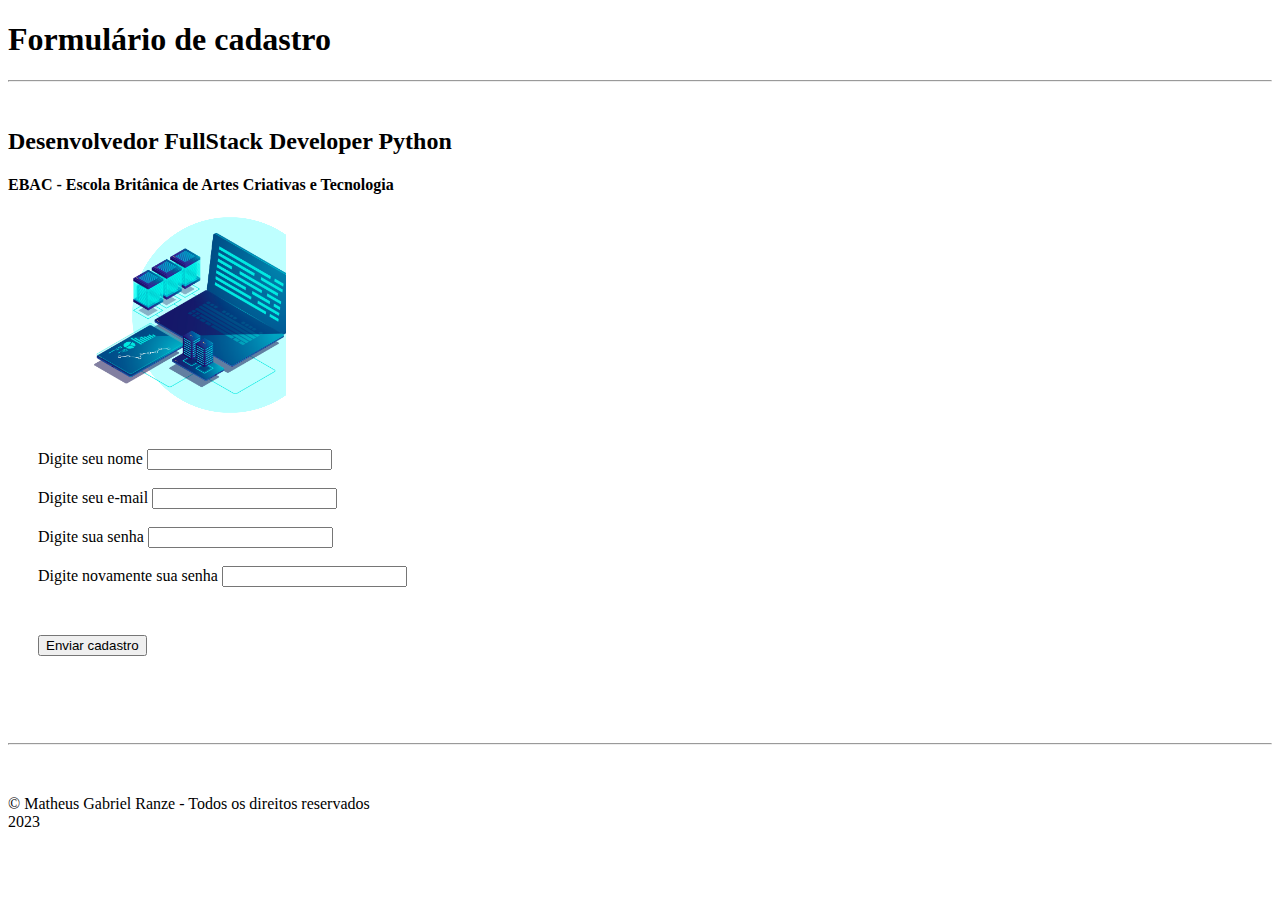
==== index.html @ 6fa14ae8 "Initial Commit" ====
<!DOCTYPE html>
<html lang="pt-br">
<head>
    <meta charset="UTF-8">
    <meta http-equiv="X-UA-Compatible" content="IE=edge">
    <meta name="viewport" content="width=device-width, initial-scale=1.0">
    <title>Exercicio Módulo 3</title>
</head>
<body>
    <h1>Formulário de cadastro</h1>
    <hr>
    <br>
    <h2>Desenvolvedor FullStack Developer Python</h2>
    <h4>EBAC - Escola Britânica de Artes Criativas e Tecnologia </h3>
    <img src="imagem_cursofullstackpython.png" alt="Imagem representativa do curso de fullstack em Python" style="margin: 0 5%;">
    <form style="padding: 30px;">
        <label for="nome">Digite seu nome </label>
        <input id="nome" type="text">
        <br>
        <br>
        <label for="email">Digite seu e-mail</label>
        <input id="email" type="text">
        <br>
        <br>
        <label title="Lembre-se de utilizar uma senha forte" for="senha">Digite sua senha</label>
        <input title="Lembre-se de utilizar uma senha forte" id="senha" type="password">
        <br>
        <br>
        <label for="confirmation">Digite novamente sua senha</label>
        <input id="confirmation" type="password">
        <br>

        <button type="submit" style="margin: 4% 0;">Enviar cadastro</button>
    </form>

    
    <hr>
    <footer style="margin: 50px 0;">
        &copy; Matheus Gabriel Ranze - Todos os direitos reservados
        <br>
        2023
    </footer>
</body>
</html>
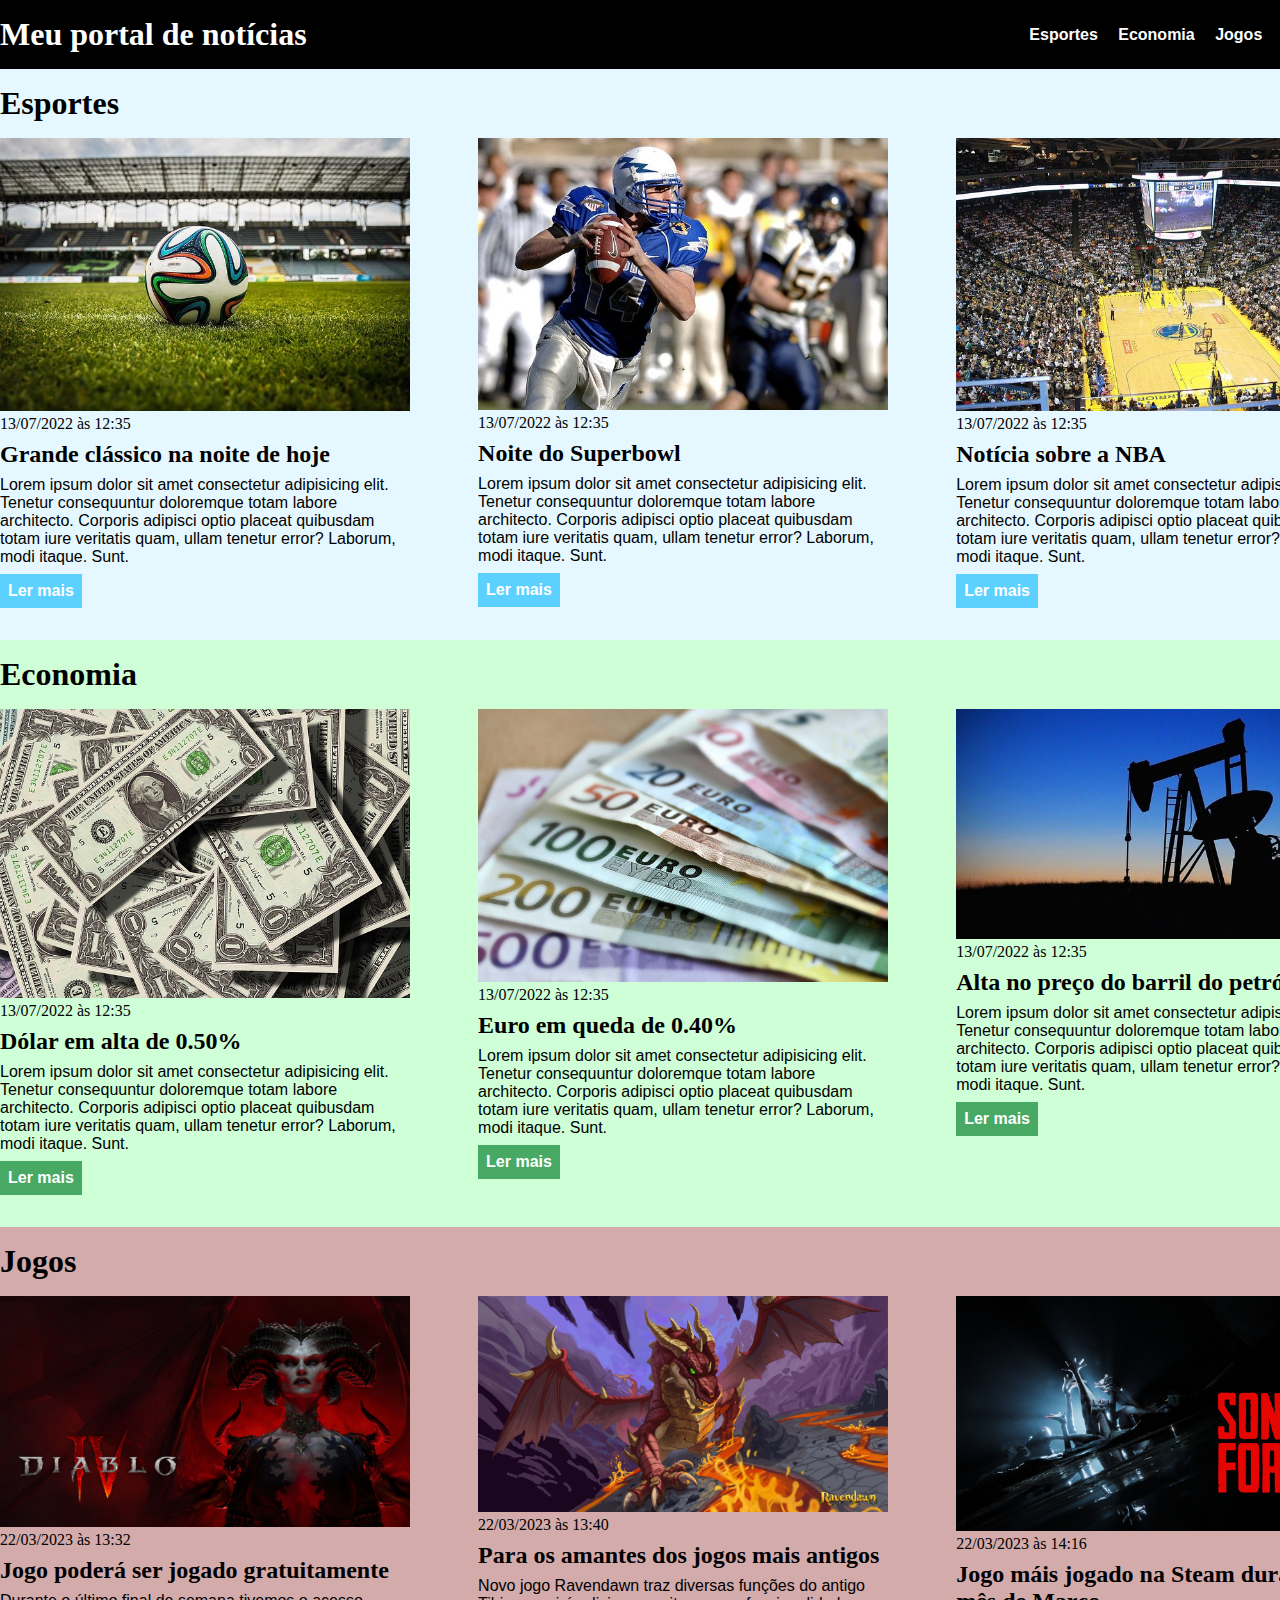
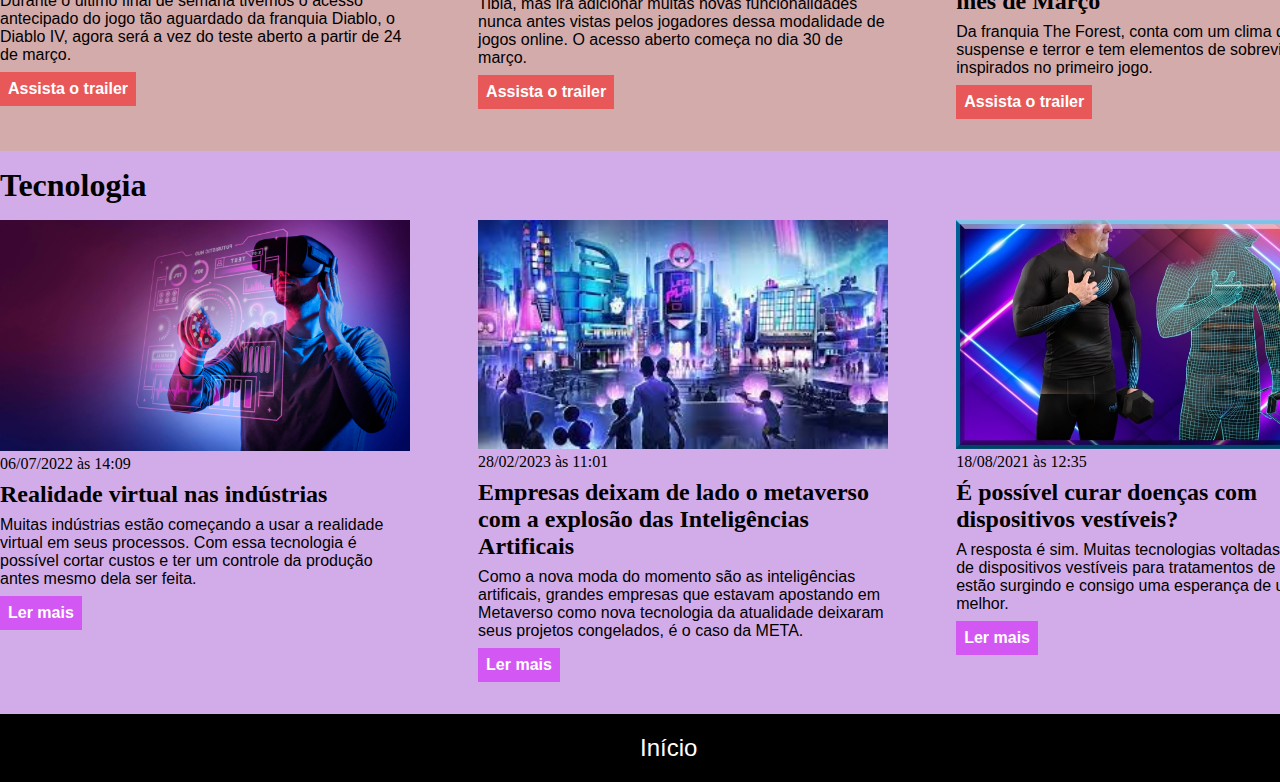
==== commit d3c6a575: "Initial Commit" ====
--- a/index.html
+++ b/index.html
@@ -1,44 +1,192 @@
 <!DOCTYPE html>
-<html lang="pt-br">
+<html lang="pt-BR">
 <head>
     <meta charset="UTF-8">
     <meta http-equiv="X-UA-Compatible" content="IE=edge">
     <meta name="viewport" content="width=device-width, initial-scale=1.0">
-    <title>Exercicio Módulo 3</title>
+    <title>Meu portal de notícias</title>
+    <link rel="stylesheet" href="./main.css" />
+
 </head>
 <body>
-    <h1>Formulário de cadastro</h1>
-    <hr>
-    <br>
-    <h2>Desenvolvedor FullStack Developer Python</h2>
-    <h4>EBAC - Escola Britânica de Artes Criativas e Tecnologia </h3>
-    <img src="imagem_cursofullstackpython.png" alt="Imagem representativa do curso de fullstack em Python" style="margin: 0 5%;">
-    <form style="padding: 30px;">
-        <label for="nome">Digite seu nome </label>
-        <input id="nome" type="text">
-        <br>
-        <br>
-        <label for="email">Digite seu e-mail</label>
-        <input id="email" type="text">
-        <br>
-        <br>
-        <label title="Lembre-se de utilizar uma senha forte" for="senha">Digite sua senha</label>
-        <input title="Lembre-se de utilizar uma senha forte" id="senha" type="password">
-        <br>
-        <br>
-        <label for="confirmation">Digite novamente sua senha</label>
-        <input id="confirmation" type="password">
-        <br>
+    <header>
+        <div class="container">
+            <h1>Meu portal de notícias</h1>
+        <nav>
+            <ul>
+                <li>
+                    <a href="#esportes" title="Ir para a seção de esportes">Esportes</a>
+                </li>
+                <li>
+                    <a href="#economia" title="Ir para a seção de notícias">Economia</a>
+                </li>
+                <li>
+                    <a href="#jogos" title="Ir para a seção de notícias">Jogos</a>
+                </li>
+                <li>
+                    <a href="#tecnologia" title="Ir para a seção de notícias">Tecnologia</a>
+                </li>
+            </ul>
+        </nav>
+        </div>
+    </header>
+    <section id="esportes">
+        <div class="container"><h2 >Esportes</h2>
+        <div class="articles">
+            <article>
+            <img src="./imagens/futebol.jpg" alt="Bola de futebol no gramado" />
+            <header>
+                <time class="creation-date">13/07/2022 às 12:35</time>
+            </header>
+            <h3>Grande clássico na noite de hoje</h3>
+            <p>
+                Lorem ipsum dolor sit amet consectetur adipisicing elit. Tenetur consequuntur doloremque totam labore architecto. Corporis adipisci optio placeat quibusdam totam iure veritatis quam, ullam tenetur error? Laborum, modi itaque. Sunt.
+            </p>
+            <a href="#" title="Leia a notícia completa">Ler mais</a>
+        </article>
+        <article>
+            <img src="./imagens/futebol-americano.jpg" alt="Jogador de futebol americano correndo com a bola na mão" />
+            <header>
+                <time>13/07/2022 às 12:35</time>
+            </header>
+            <h3>Noite do Superbowl</h3>
+            <p>
+                Lorem ipsum dolor sit amet consectetur adipisicing elit. Tenetur consequuntur doloremque totam labore architecto. Corporis adipisci optio placeat quibusdam totam iure veritatis quam, ullam tenetur error? Laborum, modi itaque. Sunt.
+            </p>
+            <a href="#" title="Leia a notícia completa">Ler mais</a>
+        </article>
+        <article>
+            <img src="./imagens/basquete.jpg" title="Vista aérea de uma quadra de basquete" />
+            <header>
+                <time>13/07/2022 às 12:35</time>
+            </header>
+            <h3>Notícia sobre a NBA</h3>
+            <p>
+                Lorem ipsum dolor sit amet consectetur adipisicing elit. Tenetur consequuntur doloremque totam labore architecto. Corporis adipisci optio placeat quibusdam totam iure veritatis quam, ullam tenetur error? Laborum, modi itaque. Sunt.
+            </p>
+            <a href="#" title="Leia a notícia completa">Ler mais</a>
+        </article>
+        </div>
+    </section>
+    <section id="economia">
+        <div class="container"><h2 >Economia</h2>
+        <div class="articles">
+            <article>
+                <img src="./imagens/dolares.jpg" alt="Muitos dólares" />
+                <header>
+                    <time>13/07/2022 às 12:35</time>
+                </header>
+                <h3>Dólar em alta de 0.50%</h3>
+                <p>
+                    Lorem ipsum dolor sit amet consectetur adipisicing elit. Tenetur consequuntur doloremque totam labore architecto. Corporis adipisci optio placeat quibusdam totam iure veritatis quam, ullam tenetur error? Laborum, modi itaque. Sunt.
+                </p>
+                <a href="#" title="Leia a notícia completa">Ler mais</a>
+            </article>
+            <article>
+                <img src="./imagens/euro.jpg" alt="Várias notas de euro" />
+                <header>
+                    <time>13/07/2022 às 12:35</time>
+                </header>
+                <h3>Euro em queda de 0.40%</h3>
+                <p>
+                    Lorem ipsum dolor sit amet consectetur adipisicing elit. Tenetur consequuntur doloremque totam labore architecto. Corporis adipisci optio placeat quibusdam totam iure veritatis quam, ullam tenetur error? Laborum, modi itaque. Sunt.
+                </p>
+                <a href="#" title="Leia a notícia completa">Ler mais</a>
+            </article>
+            <article>
+                <img src="./imagens/petroleo.jpg" alt="Extração de petróleo" />
+                <header>
+                    <time>13/07/2022 às 12:35</time>
+                </header>
+                <h3>Alta no preço do barril do petróleo</h3>
+                <p>
+                    Lorem ipsum dolor sit amet consectetur adipisicing elit. Tenetur consequuntur doloremque totam labore architecto. Corporis adipisci optio placeat quibusdam totam iure veritatis quam, ullam tenetur error? Laborum, modi itaque. Sunt.
+                </p>
+                <a href="#" title="Leia a notícia completa">Ler mais</a>
+            </article>
+        </div>    
+        </div>
+    </section>
+    <section id="jogos">
+        <div class="container"><h2 >Jogos</h2>
+        <div class="articles">
+            <article>
+                <img src="./imagens/jogodiablo4.jpeg" alt="banner de anúncio do jogo Diablo IV" />
+                <header>
+                    <time>22/03/2023 às 13:32</time>
+                </header>
+                <h3>Jogo poderá ser jogado gratuitamente</h3>
+                <p>
+                    Durante o último final de semana tivemos o acesso antecipado do jogo tão aguardado da franquia Diablo, o Diablo IV, agora será a vez do teste aberto a partir de 24 de março.
+                </p>
+                <a href="https://www.youtube.com/watch?v=jFtk_7tvAVc&ab_channel=DiabloBrasil" title="Assista o trailer do lançamento" target="_blank">Assista o trailer</a>
+            </article>
+            <article>
+                <img src="./imagens/ravendawnopenbeta.jpg" alt="Imagem do jogo Ravendawn" />
+                <header>
+                    <time>22/03/2023 às 13:40</time>
+                </header>
+                <h3> Para os amantes dos jogos mais antigos</h3>
+                <p>
+                    Novo jogo Ravendawn traz diversas funções do antigo Tibia, mas irá adicionar muitas novas funcionalidades nunca antes vistas pelos jogadores dessa modalidade de jogos online. O acesso aberto começa no dia 30 de março.
+                </p>
+                <a href="https://www.youtube.com/watch?v=NnoIaNyRN1c&ab_channel=RavendawnOnline" title="Assista o anúncio do acesso aberto" target="_blank">Assista o trailer</a>
+            </article>
+            <article>
+                <img src="./imagens/jogosonsofforest.jpg" alt="Imagem do jogo Sons Of the Forest" />
+                <header>
+                    <time>22/03/2023 às 14:16</time>
+                </header>
+                <h3>Jogo máis jogado na Steam durante o mês de Março</h3>
+                <p>
+                    Da franquia The Forest, conta com um clima de suspense e terror e tem elementos de sobrevivência inspirados no primeiro jogo.
+                </p>
+                <a href="https://www.youtube.com/watch?v=IwvhH3islZw&ab_channel=IGN" title="Assista o trailer do jogo" target="_blank">Assista o trailer</a>
+            </article>
+        </div>    
+        </div>
+    </section>
+    <section id="tecnologia">
+        <div class="container"><h2 >Tecnologia</h2>
+        <div class="articles">
+            <article>
+                <img src="./imagens/realidadevirtual.jpeg" alt="imagem representativa de realidade virtual" />
+                <header>
+                    <time>06/07/2022 às 14:09</time>
+                </header>
+                <h3>Realidade virtual nas indústrias</h3>
+                <p>
+                    Muitas indústrias estão começando a usar a realidade virtual em seus processos. Com essa tecnologia é possível cortar custos e ter um controle da produção antes mesmo dela ser feita.
+                </p>
+                <a href="https://itsstecnologia.com.br/blogs/o-impacto-do-metaverso-na-industria-4-0/" title="Leia a notícia completa" target="_blank">Ler mais</a>
+            </article>
+            <article>
+                <img src="./imagens/metaverso.jpeg" alt="Imagem genérica de um metaverso" />
+                <header>
+                    <time>28/02/2023 às 11:01</time>
+                </header>
+                <h3> Empresas deixam de lado o metaverso com a explosão das Inteligências Artificais</h3>
+                <p>
+                    Como a nova moda do momento são as inteligências artificais, grandes empresas que estavam apostando em Metaverso como nova tecnologia da atualidade deixaram seus projetos congelados, é o caso da META.
+                </p>
+                <a href="https://epocanegocios.globo.com/empresas/noticia/2023/02/zuckerberg-deixa-metaverso-em-segundo-plano-para-investir-em-inteligencia-artificial-generativa.ghtml" title="Leia a notícia completa" target="_blank">Ler mais</a>
+            </article>
+            <article>
+                <img src="./imagens/vestiveis.jpg" alt="Imagem de uma roupa com tecnologia de obtenção de dados" />
+                <header>
+                    <time>18/08/2021 às 12:35</time>
+                </header>
+                <h3>É possível curar doenças com dispositivos vestíveis?</h3>
+                <p>
+                    A resposta é sim. Muitas tecnologias voltadas para o uso de dispositivos vestíveis para tratamentos de doenças estão surgindo e consigo uma esperança de um futuro melhor.
+                </p>
+                <a href="https://www.seuamigofarmaceutico.com.br/artigos-e-variedades/adaptando-a-tecnologia-vestivel-e-telessaude-no-tratamento-da-doenca-de-parkinson/1112" title="Leia a notícia completa" target="_blank">Ler mais</a>
+            </article>
+        </div>    
+        </div>
+    </section>
 
-        <button type="submit" style="margin: 4% 0;">Enviar cadastro</button>
-    </form>
-
+    <a href="#" class="botao-inicio">Início</a>
     
-    <hr>
-    <footer style="margin: 50px 0;">
-        &copy; Matheus Gabriel Ranze - Todos os direitos reservados
-        <br>
-        2023
-    </footer>
 </body>
 </html>--- a/main.css
+++ b/main.css
@@ -0,0 +1,150 @@
+*{
+    box-sizing: border-box;
+    margin: 0;
+    padding: 0;
+}
+
+
+
+.container{
+    width: 1366px;
+    margin: 0 auto 0 auto; /* poderia deixar apenar margin: 0 auto, 
+    pois ele considerar o primeira para cima e baixo e o segundo para direita e esquerda */
+    
+}
+
+body > header{
+
+    background-color: rgb(0, 0, 0);
+    padding: 16px 0;
+    color: #ffff;
+    
+
+}
+
+header .container{
+    display: flex;
+    align-items: center;
+    justify-content: space-between;
+}
+
+header li{
+    display: inline;
+    font-family: Arial, Helvetica, sans-serif;
+    font-weight: bold;
+    margin-left: 16px;
+}
+
+header li a{
+
+    color: #ffff;
+    text-decoration: none;
+}
+.articles {
+
+    display: flex;
+    flex-wrap: wrap;
+    justify-content: space-between;
+    
+}
+
+.articles article img{
+    /* height: 180px; */
+    width: 100%;
+
+}
+
+.articles article {
+    width: 30%;
+}
+
+section{
+    padding: 16px 0;
+}
+
+section h2, .articles article{
+    margin-bottom: 16px;
+}
+
+.articles article h3{
+    margin-top: 8px;
+    margin-bottom: 8px;
+}
+
+.articles article a{
+    background-color: blue;
+    color: #ffff;
+    padding: 8px;
+    display: inline-block;
+    text-decoration: none;
+    font-weight: bold;
+    margin-top: 8px;
+
+}
+
+.articles article a:hover{
+    text-decoration: underline;
+
+}
+
+.articles article p,
+.articles article a{
+font-family: Arial, Helvetica, sans-serif;
+
+}
+
+.articles article h3{
+    font-size: 24px;
+}
+
+section h2{
+    font-size: 32px;
+}
+
+#esportes{
+
+    background-color: rgba(0, 183, 255, 0.1);
+}
+
+#esportes .articles article a{
+    background-color: rgba(0, 183, 255, 0.6);
+    color: white;
+}
+
+
+#economia{
+background-color: rgba(0, 255, 42, 0.192);
+
+}
+
+#economia .articles article a{
+    background-color: rgba(31, 143, 65, 0.767);
+}
+
+#jogos{
+    background-color: rgba(128, 6, 6, 0.336);
+}
+
+#jogos .articles article a{
+    background-color: rgba(255, 0, 0, 0.486);
+    color: white;
+}
+
+#tecnologia{
+    background-color: rgba(117, 2, 184, 0.329);
+}
+
+#tecnologia .articles article a{
+    background-color: rgba(212, 0, 255, 0.486);
+    color: white;
+}
+
+.botao-inicio {
+    display:block;
+    background-color: rgb(0, 0, 0);
+    color: white;
+    padding: 20px 50%;
+    text-decoration: none;
+    font-family: Arial, Helvetica, sans-serif;
+    font-size: x-large;
+}